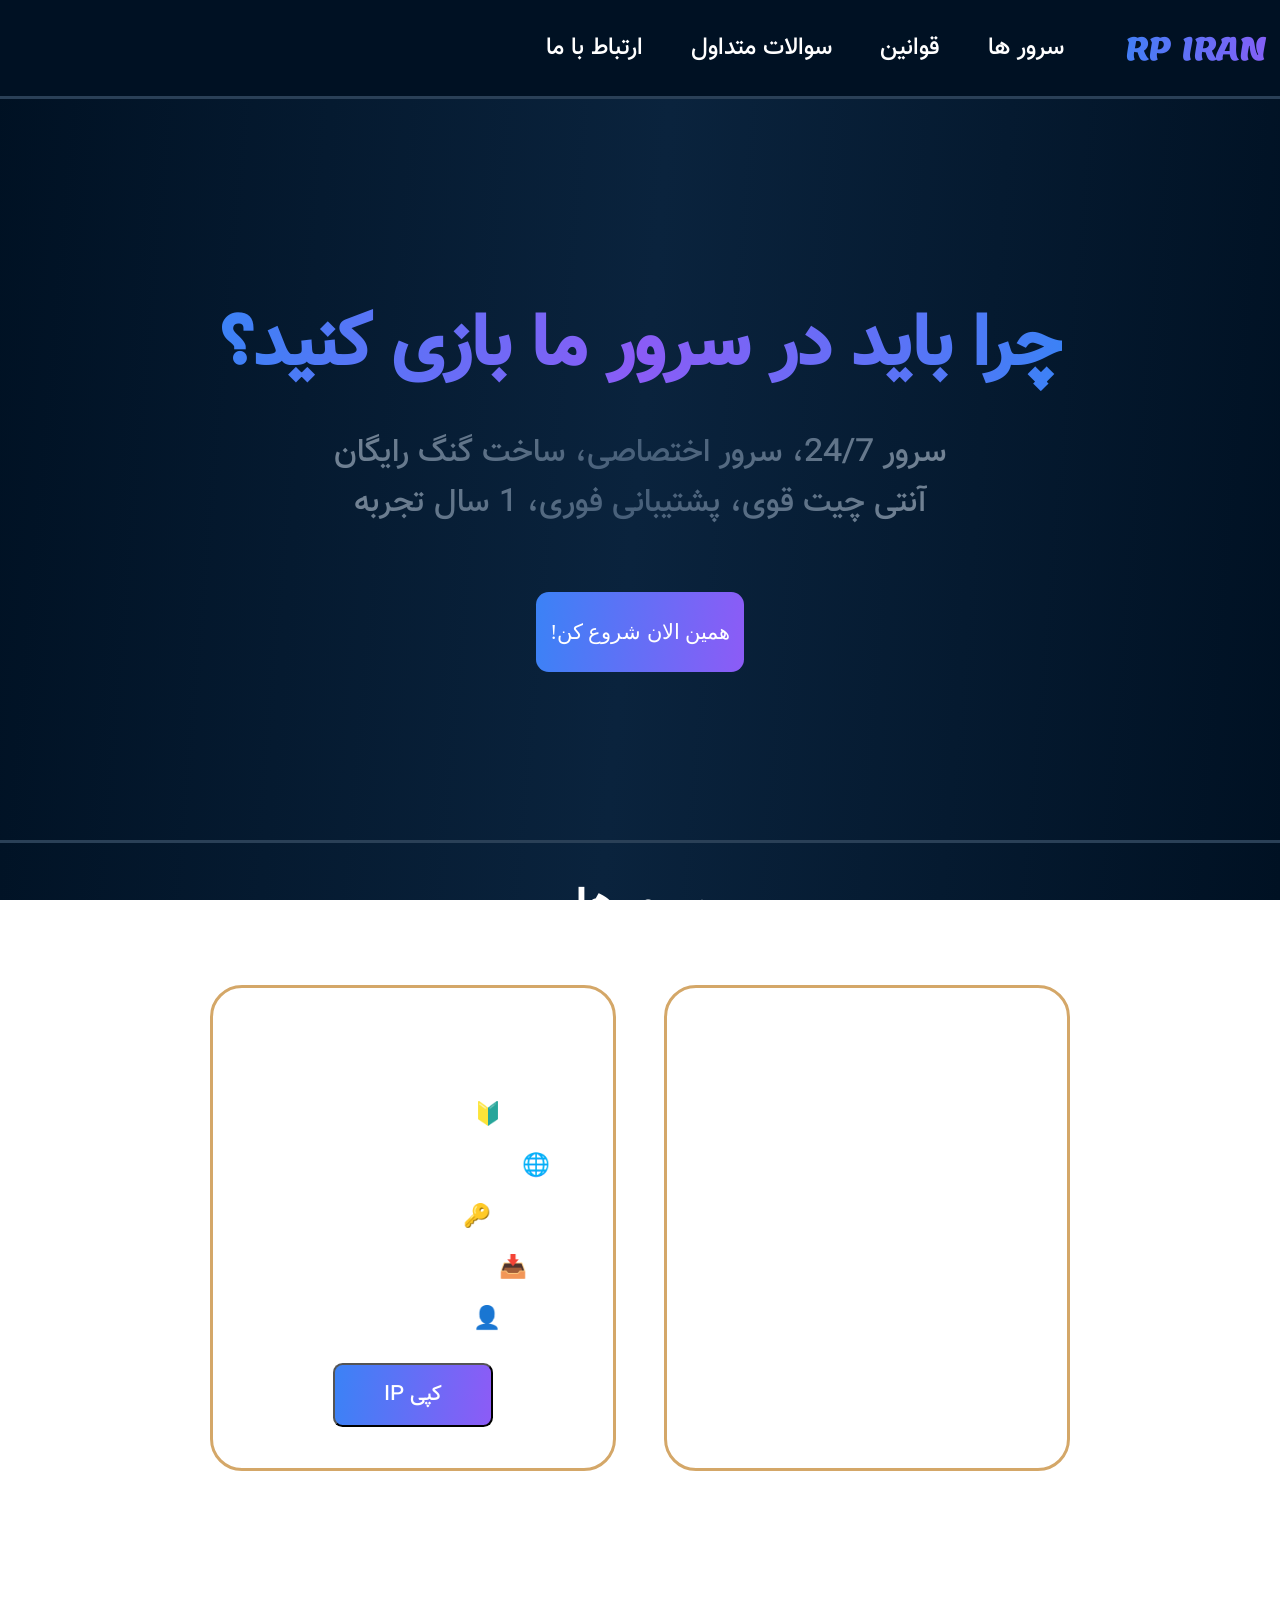
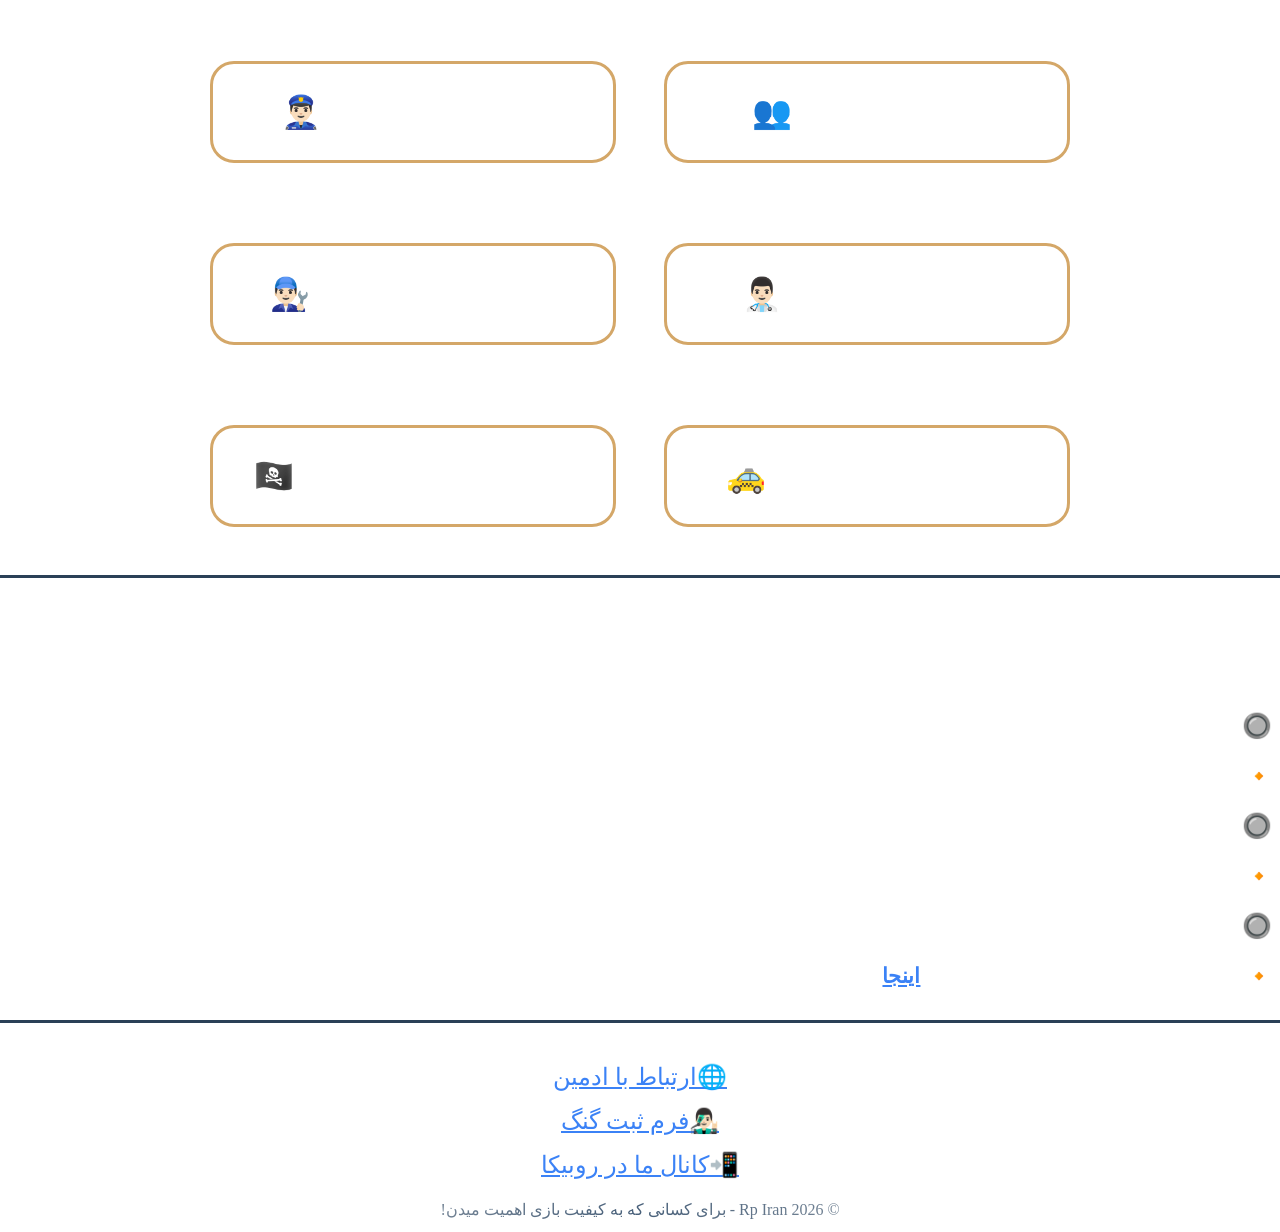
==== index.html @ 66c1359a "Rename Index.html to index.html" ====
<!DOCTYPE html>
<html lang="en" dir="rtl">
<head>
    <meta charset="UTF-8">
    <meta name="viewport" content="width=device-width, initial-scale=1.0">
    <title>rp iran | آرپی ایران</title>
    <link rel="icon" type="image/png" href="">
    <link rel="stylesheet" href="./rp_iran.css">
</head>
<body>
    <header class="header-top">
        <div class="header-logo__box">
            <p class="header-logo">RP IRAN</p>
            <a href="#main-ip__box" class="header-btn">سرور ها</a>
            <a href="#rules" class="header-btn">قوانین</a>
            <a href="#questions" class="header-btn">سوالات متداول</a>
            <a href="#admin" class="header-btn">ارتباط با ما</a>
        </div>
    </header>
    <div class="header-bottom">
            <div class="header-bottom__box">
                <h1 class="header-bottom__h1">چرا باید در سرور ما بازی کنید؟</h1>
                    <p class="header-bottom__p">سرور 24/7، سرور اختصاصی، ساخت گنگ رایگان</p>
                    <p class="header-bottom__p2">آنتی چیت قوی، پشتیبانی فوری، 1 سال تجربه</p>
                <a href="#main-ip__box" class="header-bottom__btn">همین الان شروع کن!</a>
            </div>
    </div>
    <main class="main">
        <h1 class="ip-box__h1" id="main-ip__box">سرور ها</h1>
        <div class="main-server__box">
            <div class="main-ip__box">
                <h2 class="ip-box__title">سرور پارکور</h2>
                <p class="ip-box__p">به زودی...</p>
            </div>
            <div class="main-ip__box">
                <h2 class="ip-box__title">سرور رول پلی</h2>
                <p class="ip-box__p">🔰وضعیت سرور: ...</p>
                <p class="ip-box__p">🌐اسم سرور: رول پلی رمز ایران</p>
                <p class="ip-box__p">🔑رمز سرور: ایران</p>
                <p class="ip-box__p">📥حجم مپ: 66 کیلوبایت</p>
                <p class="ip-box__p">&#128100 تعداد بازیکن: ...</p>
                <button class="ip-box__btn" onclick="copytext('132.122.75.666.7777'); return false;">کپی IP</button>
                <p id="status" class="status"></p>
            </div>
        </div>
        <h1 class="ip-box__h1">قوانین رول ها</h1>
        <div class="main-rules__box" id="rules">
            <a class="rules-box__text" href="#">
                <p class="rules-box__p">قوانین عمومی👥</p>
            </a>   
            <a class="rules-box__text" href="#">
                <p class="rules-box__p">قوانین رول پلیس👮🏻‍♂️</p>
            </a>
            <a class="rules-box__text" href="#">
                <p class="rules-box__p">قوانین رول دکتر👨🏻‍⚕️</p>
            </a>
            <a class="rules-box__text" href="#">
                <p class="rules-box__p">قوانین رول مکانیک👨🏻‍🔧</p>
            </a>
            <a class="rules-box__text" href="#">
                <p class="rules-box__p">قوانین رول تاکسی🚕</p>
            </a>
            <a class="rules-box__text" href="#">
                <p class="rules-box__p">قوانین رول تروریست🏴‍☠️</p>
            </a>   
        </div>
    </main>
    <div class="main-bottom">
        <h1 class="ip-box__h1" id="questions">سوالات متداول</h1>
        <h3 class="questions-h3">🔘چطور تبلیغات رو حذف کنم؟</h3>
        <p class="questions">🔸پاسخ ادمین: با عضو شدن در کانال آرپی ایران در پیام های سنجاق شده میتوانید کد حذف تبلیغات را پیدا کنید.</p>
        <h3 class="questions-h3">🔘آیا میتونم توی سرور ادمین بشم؟</h3>
        <p class="questions">🔸پاسخ ادمین: خیر، فعلا نیازی به ادمین نداریم اگر نیازی بود در کانال اعلام میشود.</p>
        <h3 class="questions-h3">🔘میتونم داخل سرور رول پلی گنگ و مقر گنگ بسازم؟<h3>
        <p class="questions">🔸پاسخ ادمین: بله، با کلیک کردن بر روی <a href="" class="questions-a">اینجا</a> میتوانید فرم رو پر کنید و به صورت رایگان گنگ خودتون رو بسازید.</p>
    </div>
    <footer class="footer">
        <div class="footer-box">
            <a href="" class="footer-box__a" id="admin">🌐ارتباط با ادمین</a>
            <a href="" class="footer-box__a">👨🏻‍🎤فرم ثبت گنگ</a>
            <a href="" class="footer-box__a">📲کانال ما در روبیکا</a>
            <p class="footer-box__p">© Rp Iran 2026 - برای کسانی که به کیفیت بازی اهمیت میدن!</p>
        </div>
    </footer>

    <script src="./rp-iran.js"></script>
</body>
</html>
---- rp_iran.css ----
@font-face {
    font-family: 'Vazir-Medium';
    src: url('./Vazir-Medium.ttf') format("truetype");
}

@font-face {
    font-family: 'Lemon-Regular';
    src: url('./Lemon-Regular.ttf') format("truetype");
}

* {
    margin: 0;
}

body {
    font-family: 'Vazir';
    background: linear-gradient(95deg, #001123, #0a233d, #001123);
    margin: 0;
    background-repeat: no-repeat;
    background-size: cover;
    background-attachment: fixed;
    min-height: 200vh;
}
html {
    scroll-behavior: smooth;
}

/* header */
.header-top{
    margin: 0;
    background-color: #001123;
    height: 6rem;
    border-bottom: solid 0.2rem rgb(42, 64, 87);
    display: flex;
    align-items: center;
    justify-content: flex-start;
    /* position: fixed;
    top: 0;
    left: 0;
    right: 0;
    z-index: 0; */
}
.header-logo__box {
    display: flex;
    align-items: center;
}
.header-logo {
    padding: 0.8rem;
    font-size: 2rem;
    font-family: 'Lemon-Regular';
    background: linear-gradient(95deg, #3b82f6, #8b5cf6);
    background-clip: text;
    -webkit-background-clip: text;
    -webkit-text-fill-color: transparent;
}
.header-btn {
    color: #fff;
    font-family: 'Vazir-Medium';
    font-size: 1.5rem;
    text-decoration: none;
    margin-right: 3rem;
}

.header-bottom {
    margin: 0;
    margin-top: 12rem;
}
.header-bottom__box {
    margin: 0;
    display: flex;
    align-items: center;
    justify-content: center;
    flex-direction: column;
    text-decoration: none;
}
.header-bottom__h1 {
    font-size: 4.5rem;
    font-family: 'Vazir-Medium';
    background: linear-gradient(95deg, #3b82f6, #8b5cf6, #3b82f6);
    background-clip: text;
    -webkit-background-clip: text;
    -webkit-text-fill-color: transparent;
}
.header-bottom__p {
    margin-top: 1.5rem;
    font-size: 2rem;
    font-family: 'Vazir-Medium';
    background: linear-gradient(-45deg, #758596, rgb(71, 95, 121), #758596);
    background-clip: text;
    -webkit-background-clip: text;
    -webkit-text-fill-color: transparent;
}
.header-bottom__p2 {
    font-size: 2rem;
    font-family: 'Vazir-Medium';
    background: linear-gradient(-45deg, #758596, rgb(71, 95, 121), #758596);
    background-clip: text;
    -webkit-background-clip: text;
    -webkit-text-fill-color: transparent;
}
.header-bottom__btn {
    text-decoration: none;
    margin: 0.5rem;
    margin-top: 4rem;
    background: linear-gradient(95deg, #3b82f6, #8b5cf6, #3b82f6);
    color: #fff;
    font-size: 1.3rem;
    height: 5rem;
    width: 13rem;
    border-radius: 0.8rem;
    display: flex;
    align-items: center;
    justify-content: center;
    background-size: 200% 100%;
    background-position: 0% 0;
    transition: all 300ms ease-in-out;
}
.header-bottom__btn:hover {
    background-position: 100% 0;
}


/* main */
.main {
    margin-top: 10rem;
    border-top: solid 0.2rem rgb(42, 64, 87);
    border-bottom: solid 0.2rem rgb(42, 64, 87);
    display: flex;
    justify-content: center;
    align-items: center;
    flex-direction: column;
}
.main-server__box {
    display: flex;
    justify-content: center;
    align-items: center;
    flex-direction: row;
}
.ip-box__h1 {
    color: #fff;
    font-size: 2.5rem;
    font-family: 'Vazir-Medium';
    margin-top: 2rem;
    margin-bottom: 1rem;
}
.main-ip__box {
    margin-top: 2rem;
    margin-bottom: 3rem;
    margin-left: 1.5rem;
    margin-right: 1.5rem;
    border: solid 0.2rem #D4A768;
    border-radius: 2rem;
    width: 25rem;
    height: 30rem;
    display: flex;
    justify-content: flex-start;
    align-items: center;
    flex-direction: column;
}
.ip-box__p {
    color: #fff;
    font-size: 1.4rem;
    font-family: 'Vazir-Medium';
    margin-top: 1rem;
}
.ip-box__title {
    color: #fff;
    font-size: 2.5rem;
    font-family: 'Vazir-Medium';
    margin-top: 1rem;
    margin-bottom: 1rem;
}
.ip-box__btn {
    background: linear-gradient(95deg, #3b82f6, #8b5cf6, #3b82f6);
    height: 4rem;
    width: 10rem;
    border-radius: 0.6rem;
    color: #fff;
    font-family: 'Vazir-Medium';
    font-size: 1.3rem;
    margin-top: 1.6rem;
    background-size: 200% 100%;
    background-position: 0% 0;
    transition: all 300ms ease-in-out;
}
.ip-box__btn:hover {
    background-position: 100% 0;
}
.status {
    color: #fff;
}

.main-rules__box {
    display: flex;
    justify-content: center;
    align-items: center;
    max-width: 100rem;
    flex-wrap: wrap;
}
.rules-box__text {
    margin-top: 2rem;
    margin-bottom: 3rem;
    margin-left: 1.5rem;
    margin-right: 1.5rem;
    border: solid 0.2rem #D4A768;
    border-radius: 1.5rem;
    width: 25rem;
    height: 6rem;
    display: flex;
    justify-content: flex-start;
    align-items: center;
    flex-direction: column;
    text-decoration: none;
    display: flex;
    align-items: center;
    justify-content: center;
}
.rules-box__p {
    color: #fff;
    text-decoration: none;
    font-size: 2rem;
}

.main-bottom {
    display: flex;
    justify-content: flex-start;
    flex-direction: column;
}
.main-bottom h1 {
    display: flex;
    justify-content: center;
}
.questions-h3 {
    color: #fff;
    font-size: 1.5rem;
    margin-right: 0.5rem;
    margin-top: 1.5rem;
}
.questions {
    color: #fff;
    font-size: 1.3rem;
    margin-right: 0.5rem;
    margin-top: 1.5rem;
}
.questions-a {
    color: #3b82f6;
}
/* footer */
.footer {
    display: flex;
    align-items: center;
    justify-content: center;
    flex-direction: column;
    border-top: solid 0.2rem rgb(42, 64, 87);
    margin-top: 2rem;
}
.footer-box {
    display: flex;
    align-items: center;
    justify-content: center;
    flex-direction: column;
    margin-top: 2rem;
}
.footer-box__a {
    color: #3b82f6;
    font-size: 1.5rem;
    margin: 0.5rem;
}
.footer-box__p {
    font-size: 1rem;
    margin: 0.8rem;
    background: linear-gradient(-45deg, #758596, rgb(71, 95, 121), #758596);
    background-clip: text;
    -webkit-background-clip: text;
    -webkit-text-fill-color: transparent;
}


@media only screen and (max-width: 770px) {
    .header-top {
        height: auto;
        padding: 0.5rem 0;
    }
    .header-logo__box {
        width: 100%;
        flex-wrap: wrap;
        justify-content: center;
    }
    .header-logo {
        font-size: 1.6rem;
        padding: 0.5rem;
    }
    .header-btn {
        font-size: 1rem;
        margin: 0.4rem 0.8rem;
    }
    .header-bottom {
        margin-top: 5rem;
    }
    .header-bottom__h1 {
        font-size: 2.5rem;
        text-align: center;
        padding: 0 1rem;
    }
    .header-bottom__p {
        margin-top: 1rem;
        font-size: 1.2rem;
        text-align: center;
        padding: 0 1rem;
    }
    .header-bottom__p2 {
        font-size: 1.2rem;
        text-align: center;
        padding: 0 1rem;
    }
    .header-bottom__btn {
        height: 3.8rem;
        width: 11rem;
        font-size: 1.1rem;
        margin-top: 2.5rem;
    }
    .main {
        margin-top: 5rem;
        padding: 0 1rem;
    }
    .main-server__box {
        flex-direction: column;
    }
    .ip-box__h1 {
        font-size: 2rem;
        text-align: center;
        margin-top: 1.5rem;
    }
    .main-ip__box {
        width: 100%;
        max-width: 25rem;
        height: auto;
        padding: 1rem;
        margin: 1rem auto;
    }
    .ip-box__title {
        font-size: 2rem;
    }
    .ip-box__p {
        font-size: 1.1rem;
        text-align: center;
    }
    .ip-box__btn {
        height: 3.2rem;
        width: 9rem;
        font-size: 1.1rem;
    }
    .main-rules__box {
        padding: 0 0.5rem;
    }
    .rules-box__text {
        width: 100%;
        max-width: 25rem;
        height: auto;
        min-height: 4.5rem;
        margin: 0.8rem auto;
        padding: 0.8rem;
    }
    .rules-box__p {
        font-size: 1.3rem;
        text-align: center;
    }
    .main-bottom {
        padding: 0 1rem;
    }
    .questions-h3 {
        font-size: 1.2rem;
    }
    .questions {
        font-size: 1rem;
        line-height: 1.8;
    }
}

@media only screen and (max-width: 576px) {
    .header-logo {
        font-size: 1.4rem;
        width: 100%;
        text-align: center;
    }
    .header-btn {
        font-size: 0.9rem;
        margin: 0.3rem;
    }
    .header-bottom {
        margin-top: 3.5rem;
    }
    .header-bottom__h1 {
        font-size: 1.8rem;
    }
    .header-bottom__p {
        font-size: 1rem;
        margin-top: 0.8rem;
    }
    .header-bottom__p2 {
        font-size: 1rem;
    }
    .header-bottom__btn {
        height: 3.2rem;
        width: 10rem;
        font-size: 1rem;
        margin-top: 2rem;
    }
    .main {
        margin-top: 3.5rem;
    }
    .ip-box__h1 {
        font-size: 1.6rem;
    }
    .main-ip__box {
        max-width: 100%;
        margin: 0.8rem 0;
        padding: 0.8rem;
        border-radius: 1.2rem;
    }
    .ip-box__title {
        font-size: 1.6rem;
    }
    .ip-box__p {
        font-size: 0.95rem;
    }
    .ip-box__btn {
        height: 2.8rem;
        width: 8rem;
        font-size: 1rem;
        margin-top: 1rem;
    }
    .rules-box__text {
        max-width: 100%;
        margin: 0.6rem 0;
        min-height: 3.8rem;
    }
    .rules-box__p {
        font-size: 1.1rem;
    }
    .questions-h3 {
        font-size: 1rem;
        margin-top: 1rem;
    }
    .questions {
        font-size: 0.9rem;
        margin-top: 0.8rem;
        line-height: 1.7;
    }
    .footer-box__a {
        font-size: 1.2rem;
    }
    .footer-box__p {
        font-size: 0.8rem;
        text-align: center;
    }
}
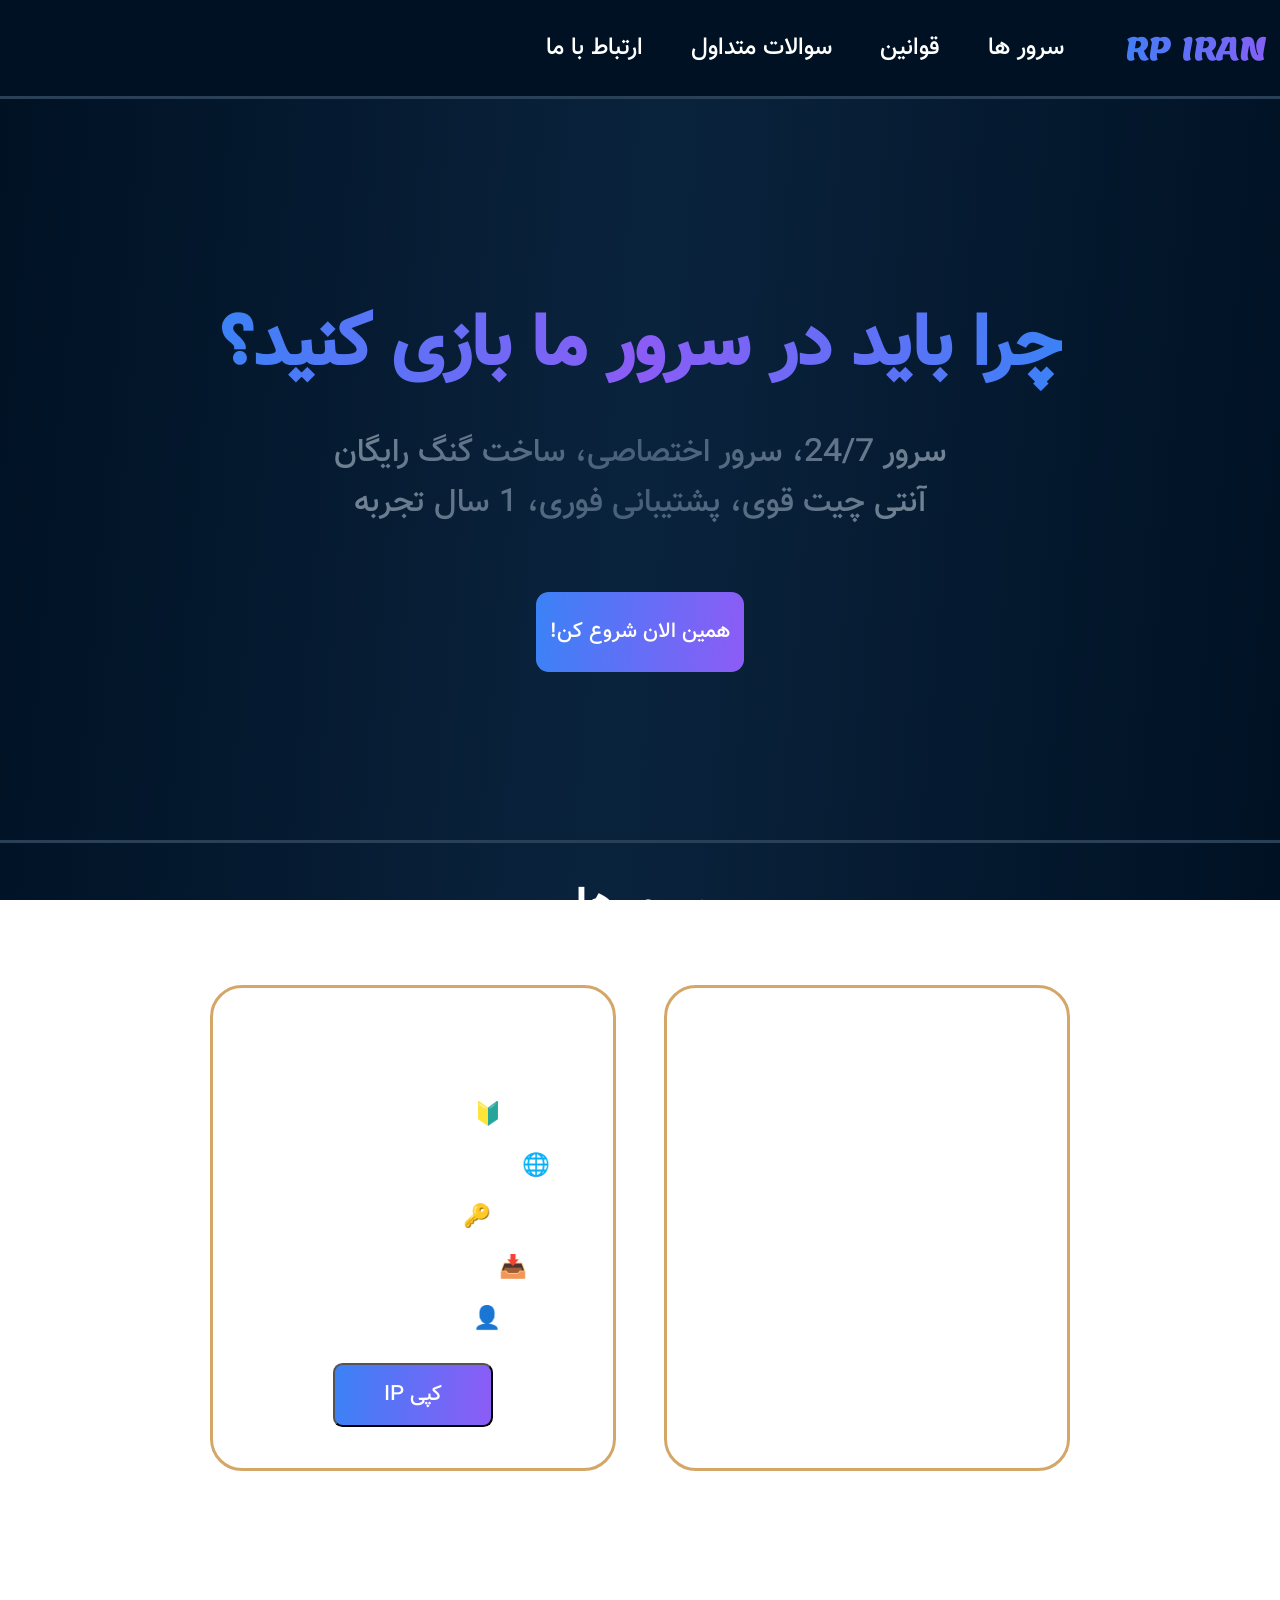
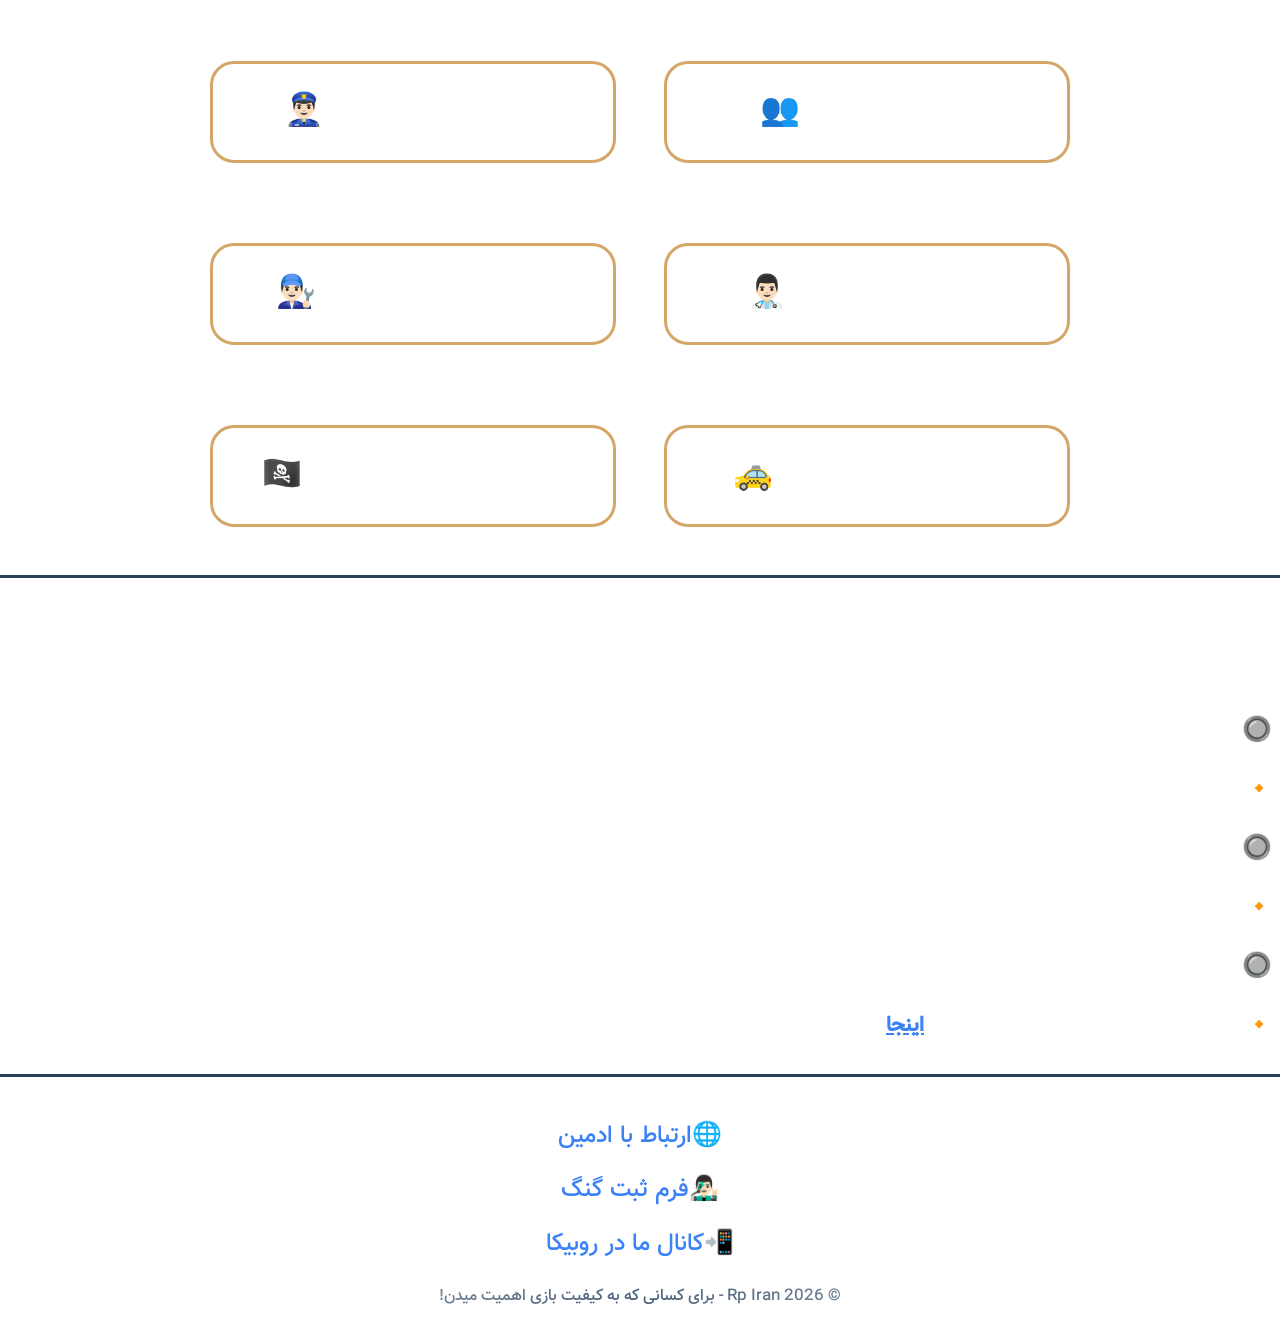
==== commit b4f20f19: "Update index.html" ====
--- a/index.html
+++ b/index.html
@@ -76,9 +76,9 @@
     </div>
     <footer class="footer">
         <div class="footer-box">
-            <a href="" class="footer-box__a" id="admin">🌐ارتباط با ادمین</a>
+            <a href="https://daigo.ir/secret/rp-iran-message" class="footer-box__a" id="admin">🌐ارتباط با ادمین</a>
             <a href="" class="footer-box__a">👨🏻‍🎤فرم ثبت گنگ</a>
-            <a href="" class="footer-box__a">📲کانال ما در روبیکا</a>
+            <a href="https://rubika.ir/rp_iran1" class="footer-box__a">📲کانال ما در روبیکا</a>
             <p class="footer-box__p">© Rp Iran 2026 - برای کسانی که به کیفیت بازی اهمیت میدن!</p>
         </div>
     </footer>
--- a/rp_iran.css
+++ b/rp_iran.css
@@ -10,6 +10,7 @@
 
 * {
     margin: 0;
+    font-family: 'Vazir-Medium';
 }
 
 body {
@@ -34,11 +35,6 @@
     display: flex;
     align-items: center;
     justify-content: flex-start;
-    /* position: fixed;
-    top: 0;
-    left: 0;
-    right: 0;
-    z-index: 0; */
 }
 .header-logo__box {
     display: flex;
@@ -102,12 +98,15 @@
     text-decoration: none;
     margin: 0.5rem;
     margin-top: 4rem;
+    font-family: 'Vazir-Medium';
     background: linear-gradient(95deg, #3b82f6, #8b5cf6, #3b82f6);
     color: #fff;
     font-size: 1.3rem;
     height: 5rem;
     width: 13rem;
     border-radius: 0.8rem;
+    border: none;
+    border: 0;
     display: flex;
     align-items: center;
     justify-content: center;
@@ -204,6 +203,7 @@
     margin-right: 1.5rem;
     border: solid 0.2rem #D4A768;
     border-radius: 1.5rem;
+    font-family: 'Vazir-Medium';
     width: 25rem;
     height: 6rem;
     display: flex;
@@ -218,6 +218,7 @@
 .rules-box__p {
     color: #fff;
     text-decoration: none;
+    font-family: 'Vazir-Medium';
     font-size: 2rem;
 }
 
@@ -234,6 +235,7 @@
     color: #fff;
     font-size: 1.5rem;
     margin-right: 0.5rem;
+    font-family: 'Vazir-Medium';
     margin-top: 1.5rem;
 }
 .questions {
@@ -244,6 +246,7 @@
 }
 .questions-a {
     color: #3b82f6;
+    font-family: 'Vazir-Medium';
 }
 /* footer */
 .footer {
@@ -265,6 +268,8 @@
     color: #3b82f6;
     font-size: 1.5rem;
     margin: 0.5rem;
+    font-family: 'Vazir-Medium';
+    text-decoration: none;
 }
 .footer-box__p {
     font-size: 1rem;
@@ -273,6 +278,7 @@
     background-clip: text;
     -webkit-background-clip: text;
     -webkit-text-fill-color: transparent;
+    font-family: 'Vazir-Medium';
 }
 
 
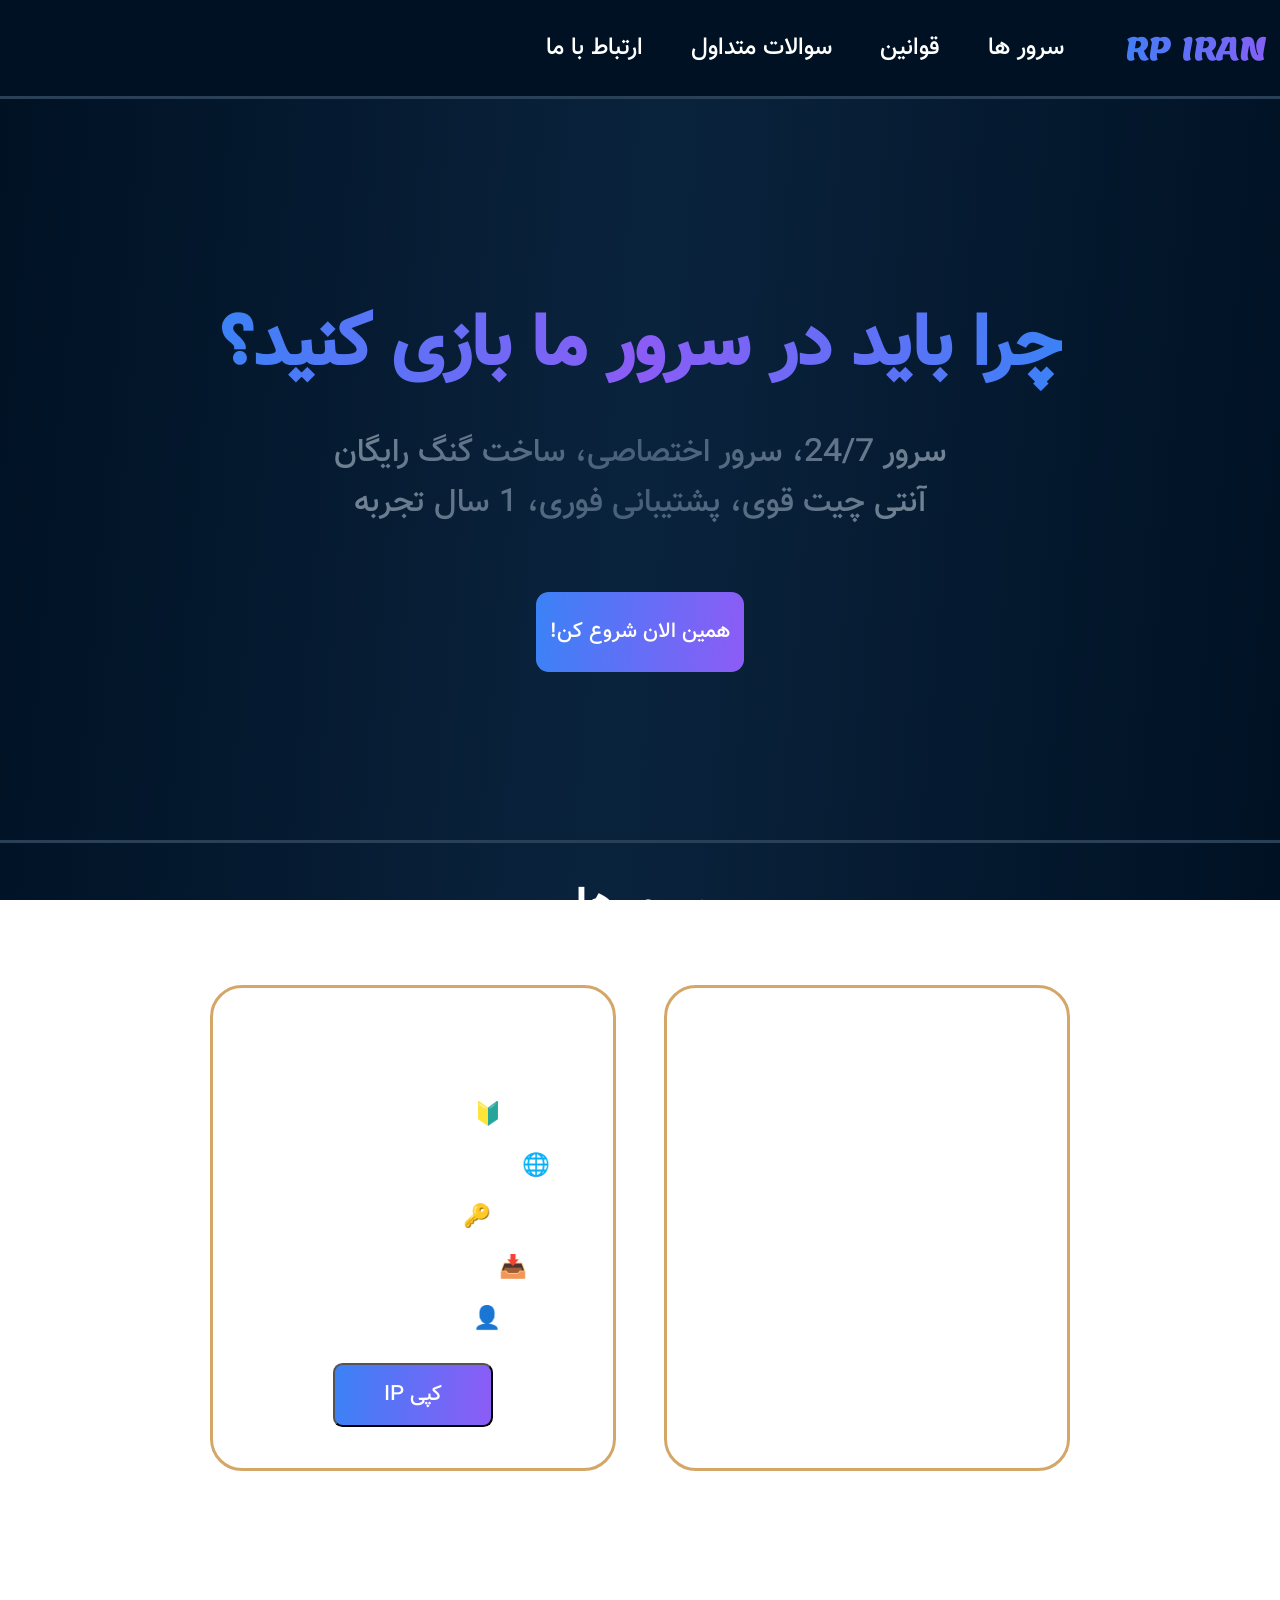
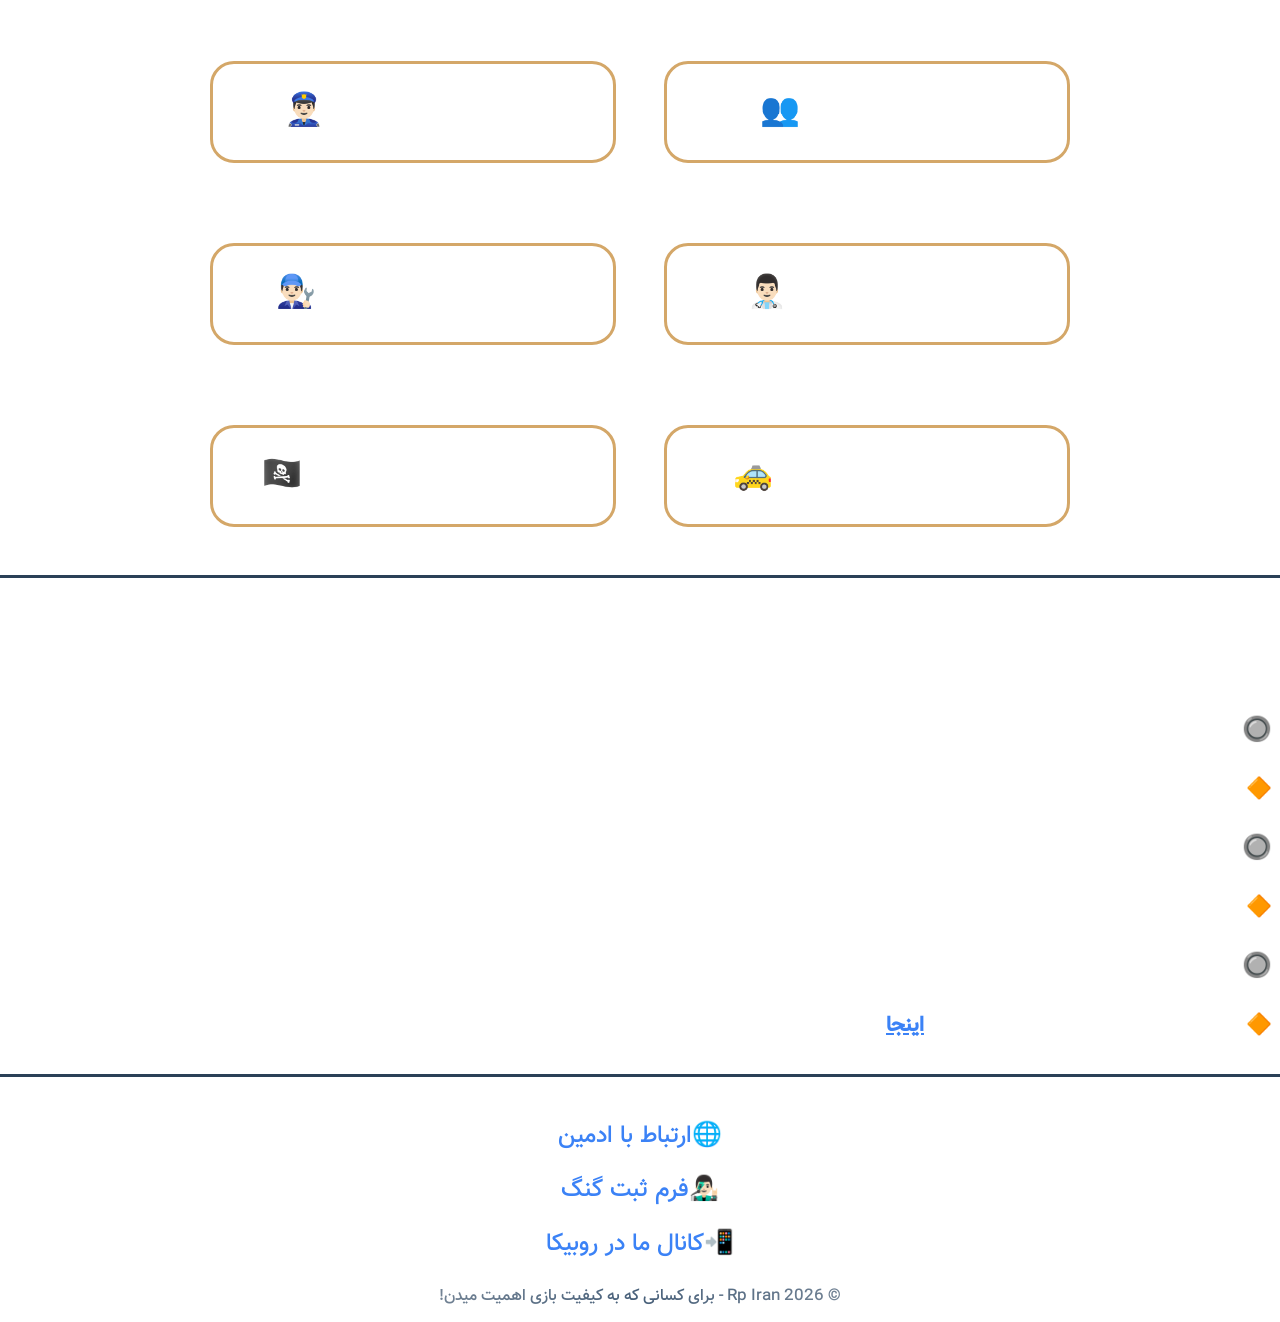
==== commit d62a8579: "Add files via upload" ====
--- a/index.html
+++ b/index.html
@@ -45,22 +45,22 @@
         </div>
         <h1 class="ip-box__h1">قوانین رول ها</h1>
         <div class="main-rules__box" id="rules">
-            <a class="rules-box__text" href="#">
+            <a class="rules-box__text" href="./licence-all.html">
                 <p class="rules-box__p">قوانین عمومی👥</p>
             </a>   
-            <a class="rules-box__text" href="#">
+            <a class="rules-box__text" href="./licence-police.html">
                 <p class="rules-box__p">قوانین رول پلیس👮🏻‍♂️</p>
             </a>
-            <a class="rules-box__text" href="#">
+            <a class="rules-box__text" href="./licence-doctor.html">
                 <p class="rules-box__p">قوانین رول دکتر👨🏻‍⚕️</p>
             </a>
-            <a class="rules-box__text" href="#">
+            <a class="rules-box__text" href="./licence-mech.html">
                 <p class="rules-box__p">قوانین رول مکانیک👨🏻‍🔧</p>
             </a>
-            <a class="rules-box__text" href="#">
+            <a class="rules-box__text" href="./licence-taxi.html">
                 <p class="rules-box__p">قوانین رول تاکسی🚕</p>
             </a>
-            <a class="rules-box__text" href="#">
+            <a class="rules-box__text" href="./licence-teror.html">
                 <p class="rules-box__p">قوانین رول تروریست🏴‍☠️</p>
             </a>   
         </div>
@@ -68,21 +68,21 @@
     <div class="main-bottom">
         <h1 class="ip-box__h1" id="questions">سوالات متداول</h1>
         <h3 class="questions-h3">🔘چطور تبلیغات رو حذف کنم؟</h3>
-        <p class="questions">🔸پاسخ ادمین: با عضو شدن در کانال آرپی ایران در پیام های سنجاق شده میتوانید کد حذف تبلیغات را پیدا کنید.</p>
+        <p class="questions">🔶پاسخ ادمین: با عضو شدن در کانال آرپی ایران در پیام های سنجاق شده میتوانید کد حذف تبلیغات را پیدا کنید.</p>
         <h3 class="questions-h3">🔘آیا میتونم توی سرور ادمین بشم؟</h3>
-        <p class="questions">🔸پاسخ ادمین: خیر، فعلا نیازی به ادمین نداریم اگر نیازی بود در کانال اعلام میشود.</p>
+        <p class="questions">🔶پاسخ ادمین: خیر، فعلا نیازی به ادمین نداریم اگر نیازی بود در کانال اعلام میشود.</p>
         <h3 class="questions-h3">🔘میتونم داخل سرور رول پلی گنگ و مقر گنگ بسازم؟<h3>
-        <p class="questions">🔸پاسخ ادمین: بله، با کلیک کردن بر روی <a href="" class="questions-a">اینجا</a> میتوانید فرم رو پر کنید و به صورت رایگان گنگ خودتون رو بسازید.</p>
+        <p class="questions">🔶پاسخ ادمین: بله، با کلیک کردن بر روی <a href="" class="questions-a">اینجا</a> میتوانید فرم رو پر کنید و به صورت رایگان گنگ خودتون رو بسازید.</p>
     </div>
     <footer class="footer">
         <div class="footer-box">
-            <a href="https://daigo.ir/secret/rp-iran-message" class="footer-box__a" id="admin">🌐ارتباط با ادمین</a>
+            <a href="" class="footer-box__a" id="admin">🌐ارتباط با ادمین</a>
             <a href="" class="footer-box__a">👨🏻‍🎤فرم ثبت گنگ</a>
-            <a href="https://rubika.ir/rp_iran1" class="footer-box__a">📲کانال ما در روبیکا</a>
+            <a href="" class="footer-box__a">📲کانال ما در روبیکا</a>
             <p class="footer-box__p">© Rp Iran 2026 - برای کسانی که به کیفیت بازی اهمیت میدن!</p>
         </div>
     </footer>
 
     <script src="./rp-iran.js"></script>
 </body>
-</html>
+</html>
